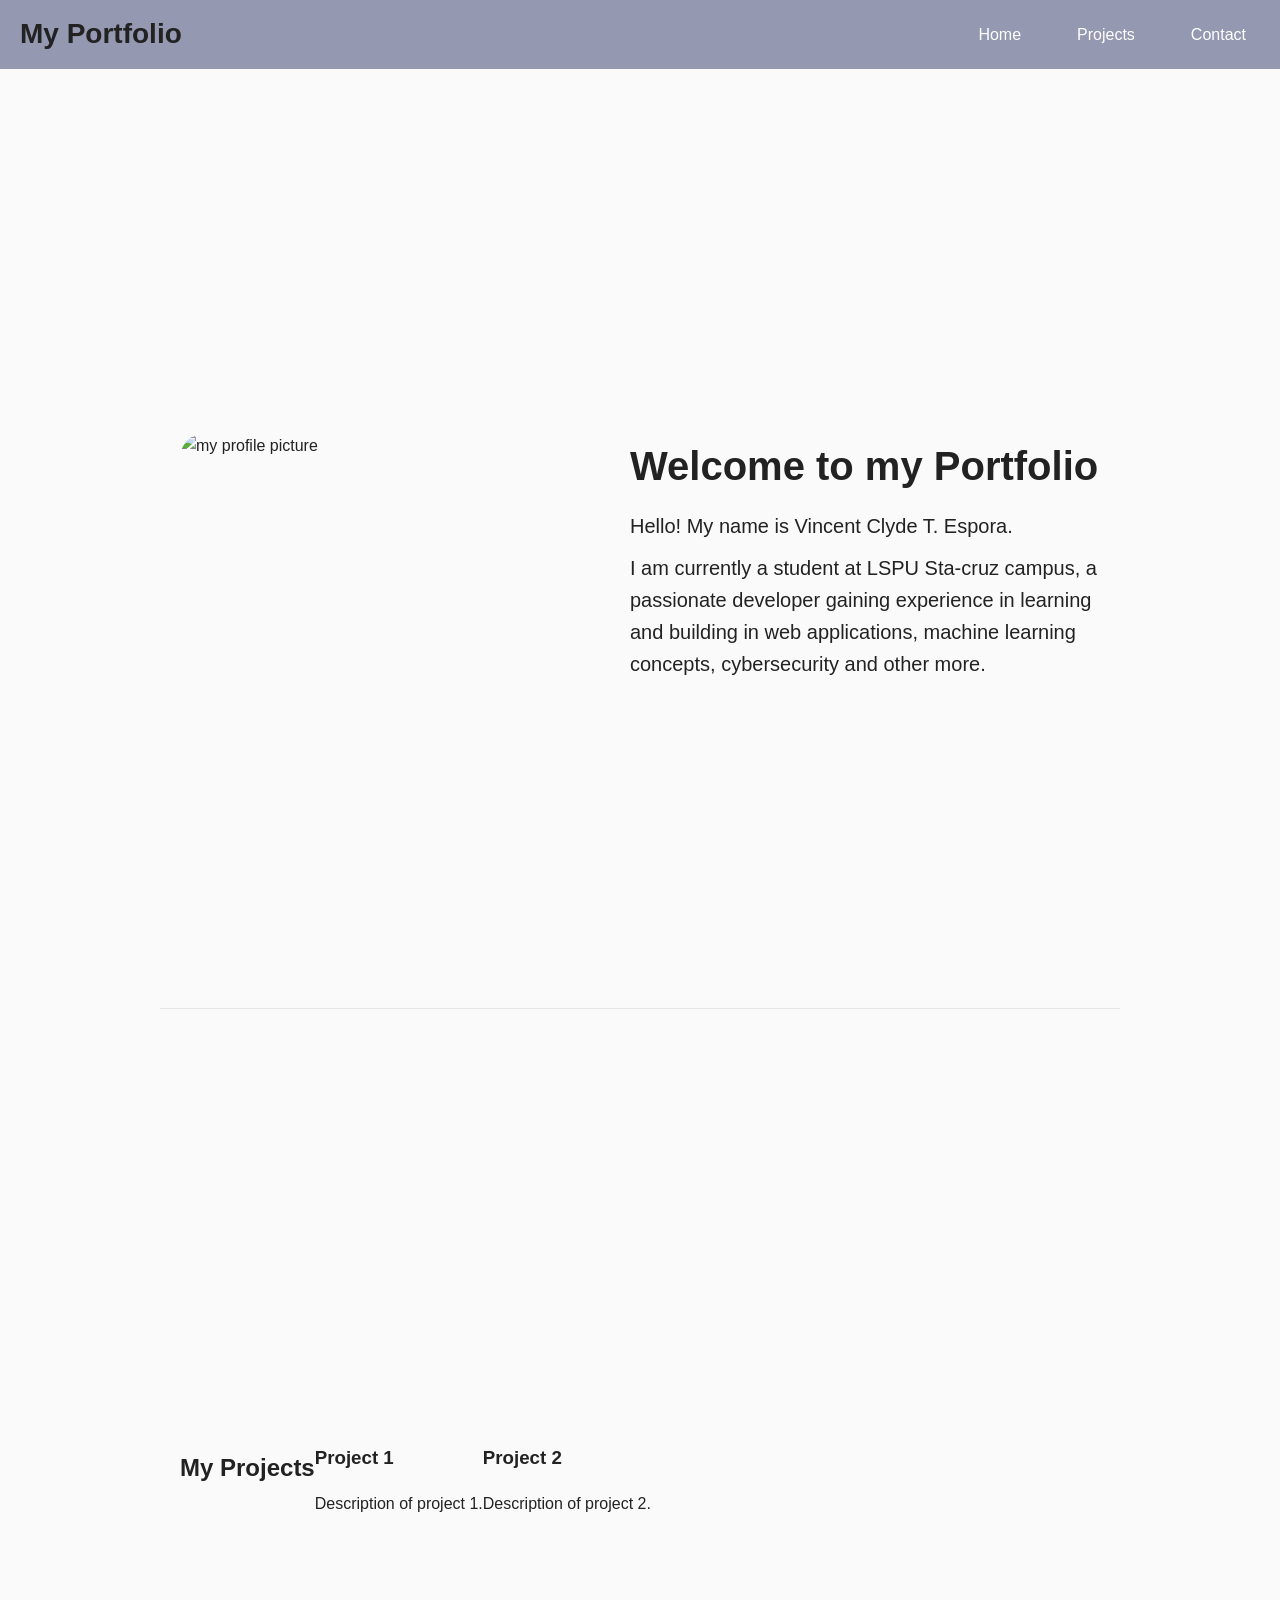
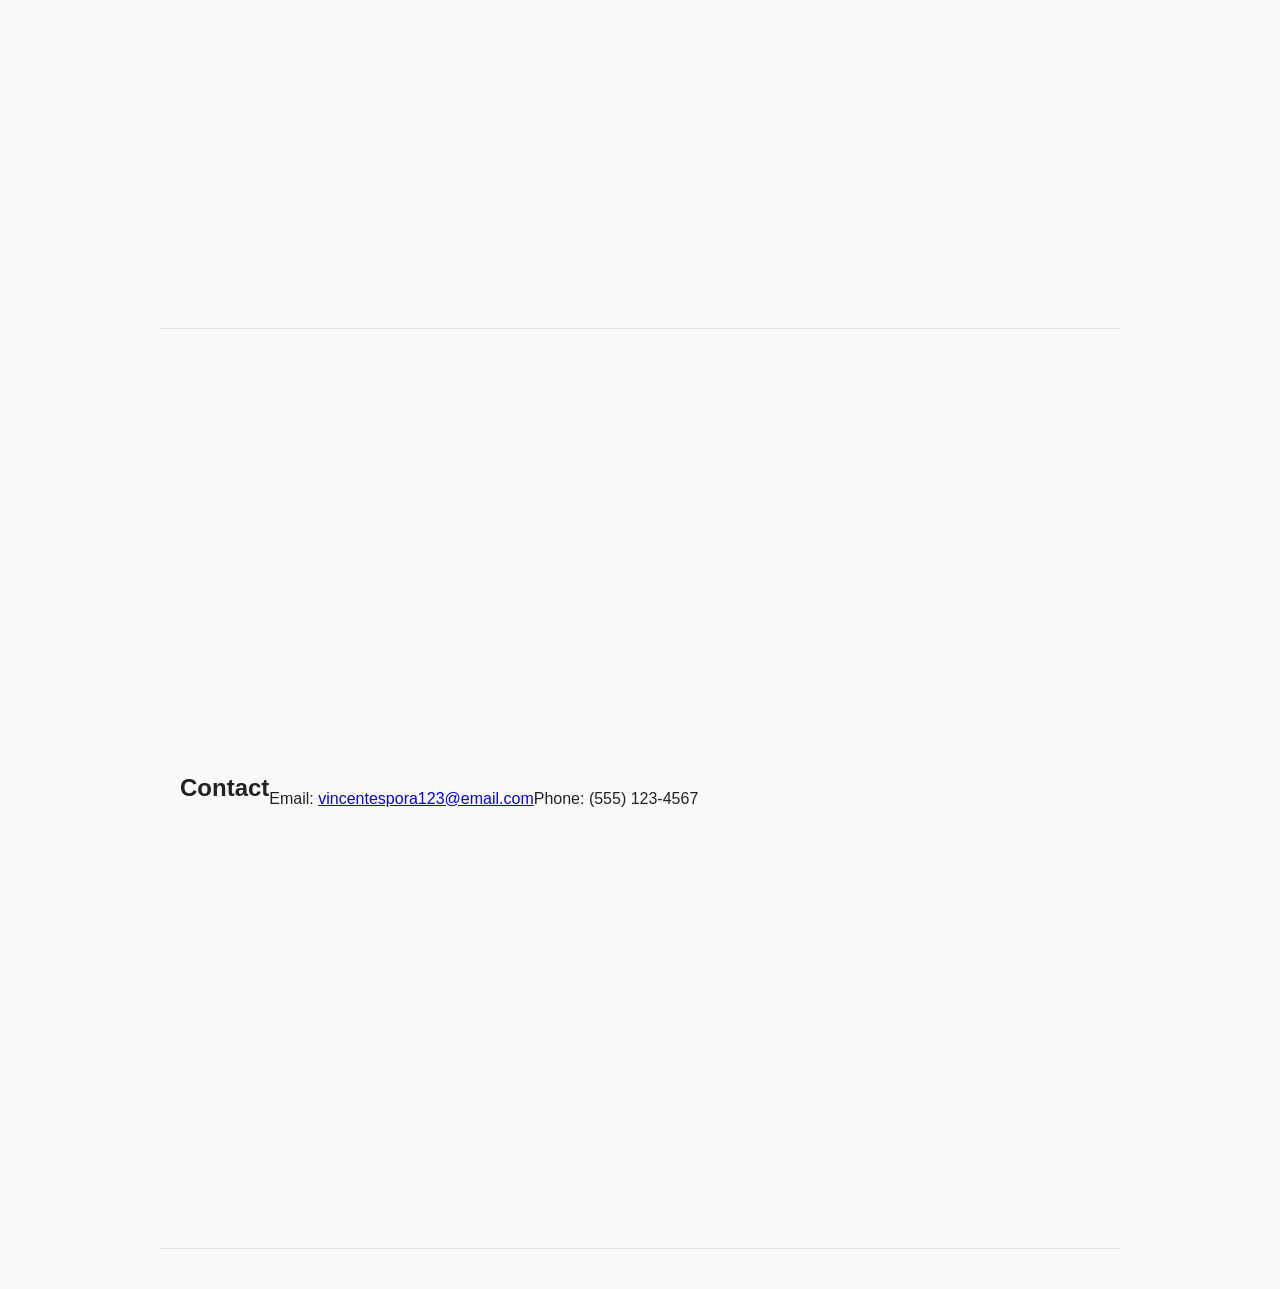
==== index.html @ afa9ce22 "Add files via upload" ====
<!DOCTYPE  html>
<html lang="en">
<head>
    <meta charset="UTF-8">
    <meta name="viewport" content="width=device-width, initial-scale=1.0">
    <title>My Portfolio</title>
    <link rel="stylesheet" href="styles.css">
</head>
<body>
    <header id="header"> 
         <h1>My Portfolio</h1>
        <nav>
            <ul>
                <li><a href="#home">Home</a></li>
                <li><a href="#projects">Projects</a></li>
                <li><a href="#contact">Contact</a></li>
            </ul>
        </nav>
    </header>

    <main>
        <section id="home">
            <div class="profile-wrap">
                <img src="images/profile.png" alt="my profile picture" class="profile base">
                <img src="images/alter profile.png" alt="my alter profile picture" class="profile hover">
            </div>
            <div class="home-content">
                <h2 class="home-title">Welcome to my Portfolio</h2>
                <p class="home-text">Hello! My name is Vincent Clyde T. Espora.</p>
                <p class="home-text">I am currently a student at LSPU Sta-cruz campus, a passionate 
                developer gaining experience in learning and building in web applications, machine learning 
                concepts, cybersecurity and other more.</p>
            </div>
        </section>

        <section id="projects">
            <h2>My Projects</h2>
            <div class="project">
                <h3>Project 1</h3>
                <p>Description of project 1.</p>
            </div>
            <div class="project">
                <h3>Project 2</h3>
                <p>Description of project 2.</p>
            </div>
        </section>

        <section id="contact">
            <h2>Contact</h2>
            <p>Email: <a href="vincentespora123@email.com">vincentespora123@email.com</a></p>
            <p>Phone: (555) 123-4567</p>
        </section>
    </main>
    
</body>
</html>
---- styles.css ----
* { box-sizing: border-box; }

html, body { 
    margin: 0; 
    padding: 0;
    background: #fafafa;
}

body {
  font-family: 'Segoe UI', Tahoma, Geneva, Verdana, sans-serif;
  color: #222;
  line-height: 1.6;
  font-size: 16px;
}

#header {
    display: flex;
    align-items: center;
    justify-content: space-between;
    padding: 12px 20px;
    background-color: #9498b0;
}

#header h1 { margin: 0; font-size: 28px; }

nav ul {
    display: flex;
    gap: 28px;
    list-style: none;
    margin: 0;
    padding: 0;
    align-items: center;
}

nav li { font-size: 16px; }

nav a {
  color: #fff;
  text-decoration: none;
  padding: 8px 14px;
  border-radius: 6px;
  transition: background-color 0.15s ease;
}

nav a:hover { background: rgba(255,255,255,0.12); }


main {
    padding: 20px;
    max-width: 1000px;
    margin: 0 auto;
}

section {
    min-height: 100vh; 
    padding: 40px 20px;
    margin: 20px 0;
    border-bottom: 1px solid #e6e6e6;
    display: flex;
    align-items: center;
}

section h2 {
    margin-top: 0;
    font-size: 24px;
}


.home-text {
    text-align: left;
    font-size: 20px;
    margin: 0 0 10px 0;
}

.home-title {
    text-align: left;
    font-size: 40px;
    margin: 8px 0 12px 0;
    white-space: nowrap; 
}

.profile-wrap {
    width: 250px;
    height: 250px;
    position: relative;
    border-radius: 10%;
    overflow: hidden;
    flex: 0 0 250px;
}

.home-content { 
    flex: 1; 
    min-width: 0; 
}

#home { gap: 200px; }

.profile-wrap .profile {
  position: absolute;
  inset: 0;
  width: 100%;
  height: 100%;
  object-fit: cover;
  display: block;
  transition: opacity 0.25s ease;
}

.profile-wrap .hover { opacity: 0; }
.profile-wrap:hover .hover { opacity: 1; }
.profile-wrap:hover .base { opacity: 0; }

/* Responsive tweaks */
@media (max-width: 700px) {
    #header { flex-direction: column; gap: 10px; align-items: flex-start; }
    nav ul { flex-direction: column; gap: 8px; }
    .profile-wrap { width: 160px; height: 160px; flex: 0 0 160px; }
    section { min-height: auto; padding: 24px 12px; }
    .home-title { font-size: 24px; white-space: normal; }
    .home-text { font-size: 16px; }
    main { padding: 12px; }
    /* stack profile above content on small screens */
    #home { flex-direction: column; gap: 16px; align-items: center; text-align: center; }
    .home-content { text-align: center; }
}

/* Responsive tweaks */
@media (max-width: 700px) {
  #header { flex-direction: column; gap: 10px; align-items: flex-start; }
  nav ul { flex-direction: column; gap: 8px; }
  .profile-wrap { width: 160px; height: 160px; }
  .home-title { font-size: 24px; }
  .home-text { font-size: 16px; }
  main { padding: 12px; }
}
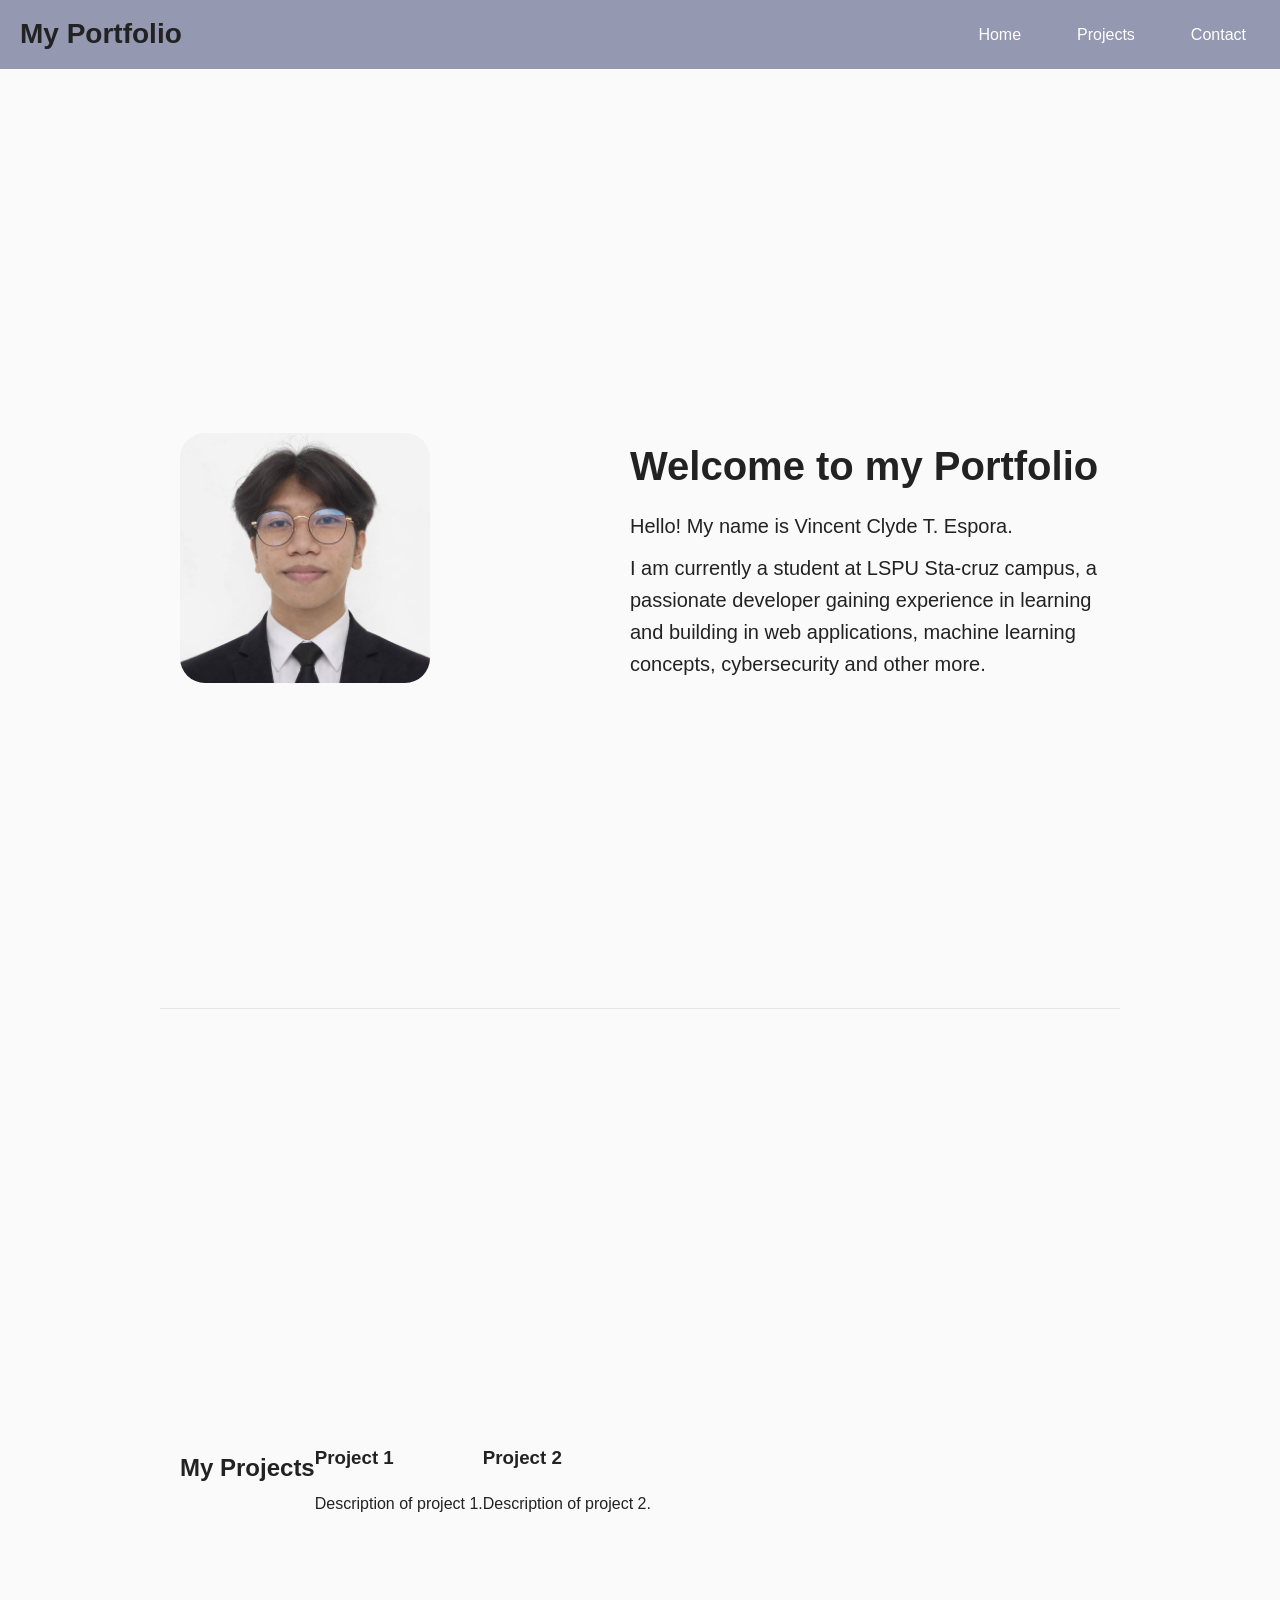
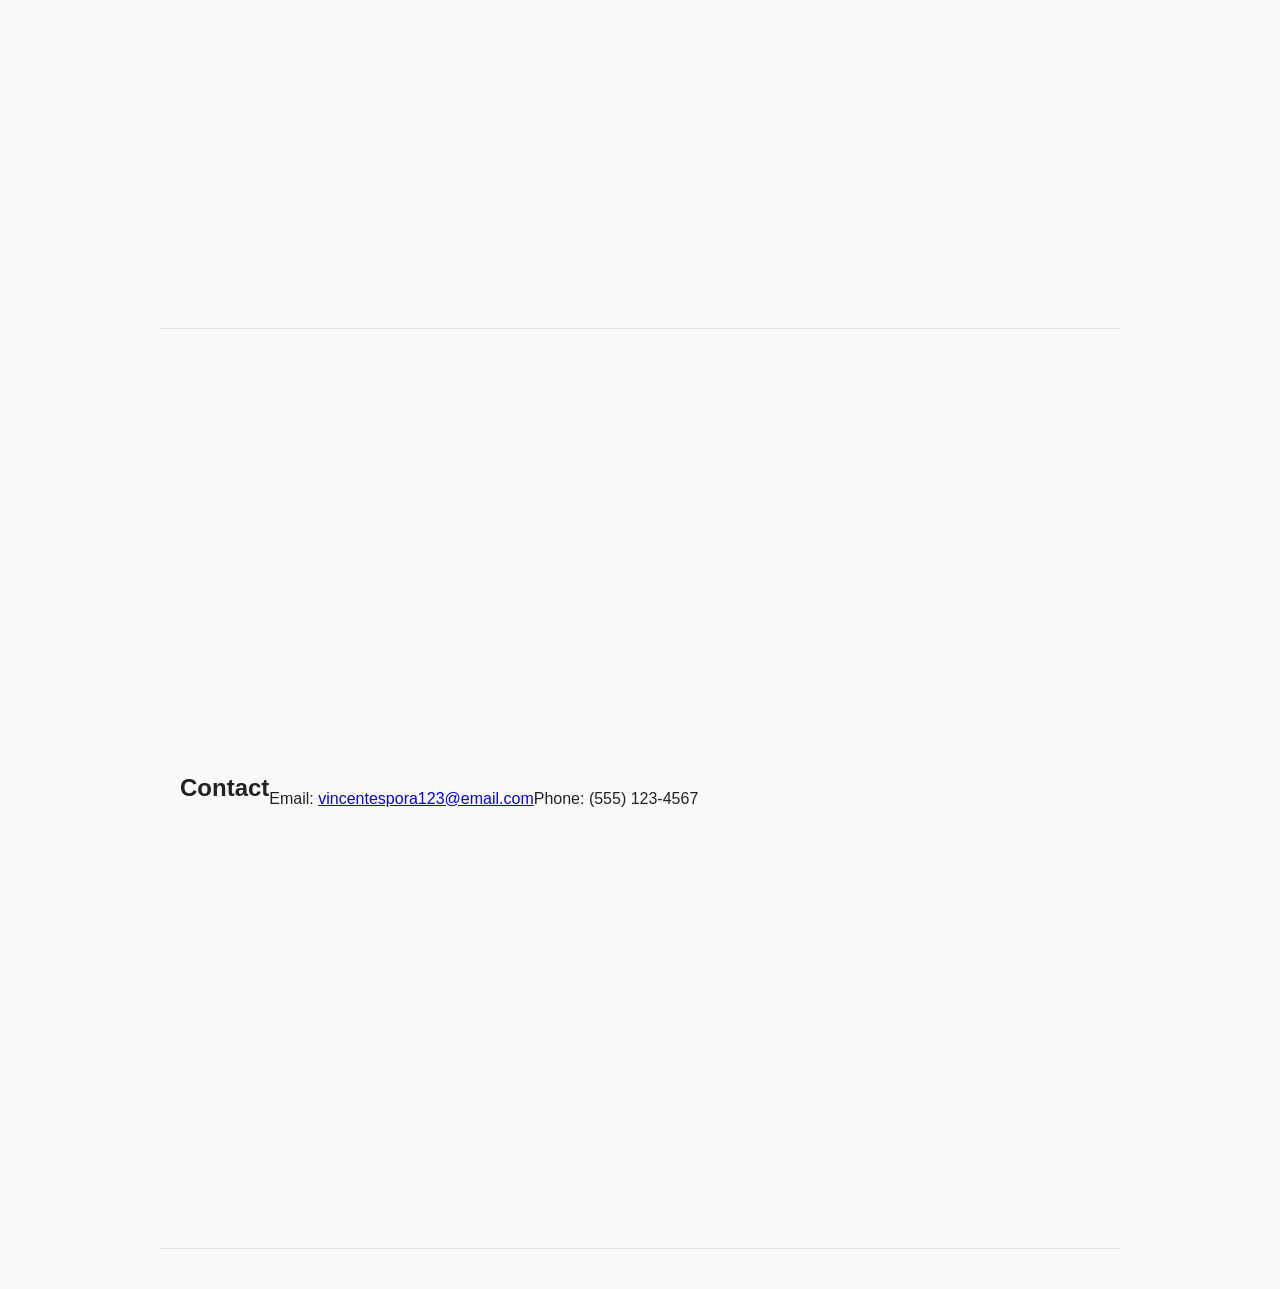
==== commit 38f529ec: "Fix HTML entity encoding in index.html" ====
--- a/index.html
+++ b/index.html
@@ -21,8 +21,8 @@
     <main>
         <section id="home">
             <div class="profile-wrap">
-                <img src="images/profile.png" alt="my profile picture" class="profile base">
-                <img src="images/alter profile.png" alt="my alter profile picture" class="profile hover">
+                <img src="profile.png" alt="my profile picture" class="profile base">
+                <img src="alter profile.png" alt="my alter profile picture" class="profile hover">
             </div>
             <div class="home-content">
                 <h2 class="home-title">Welcome to my Portfolio</h2>
@@ -55,3 +55,6 @@
 </body>
 </html>
 
+
+
+
